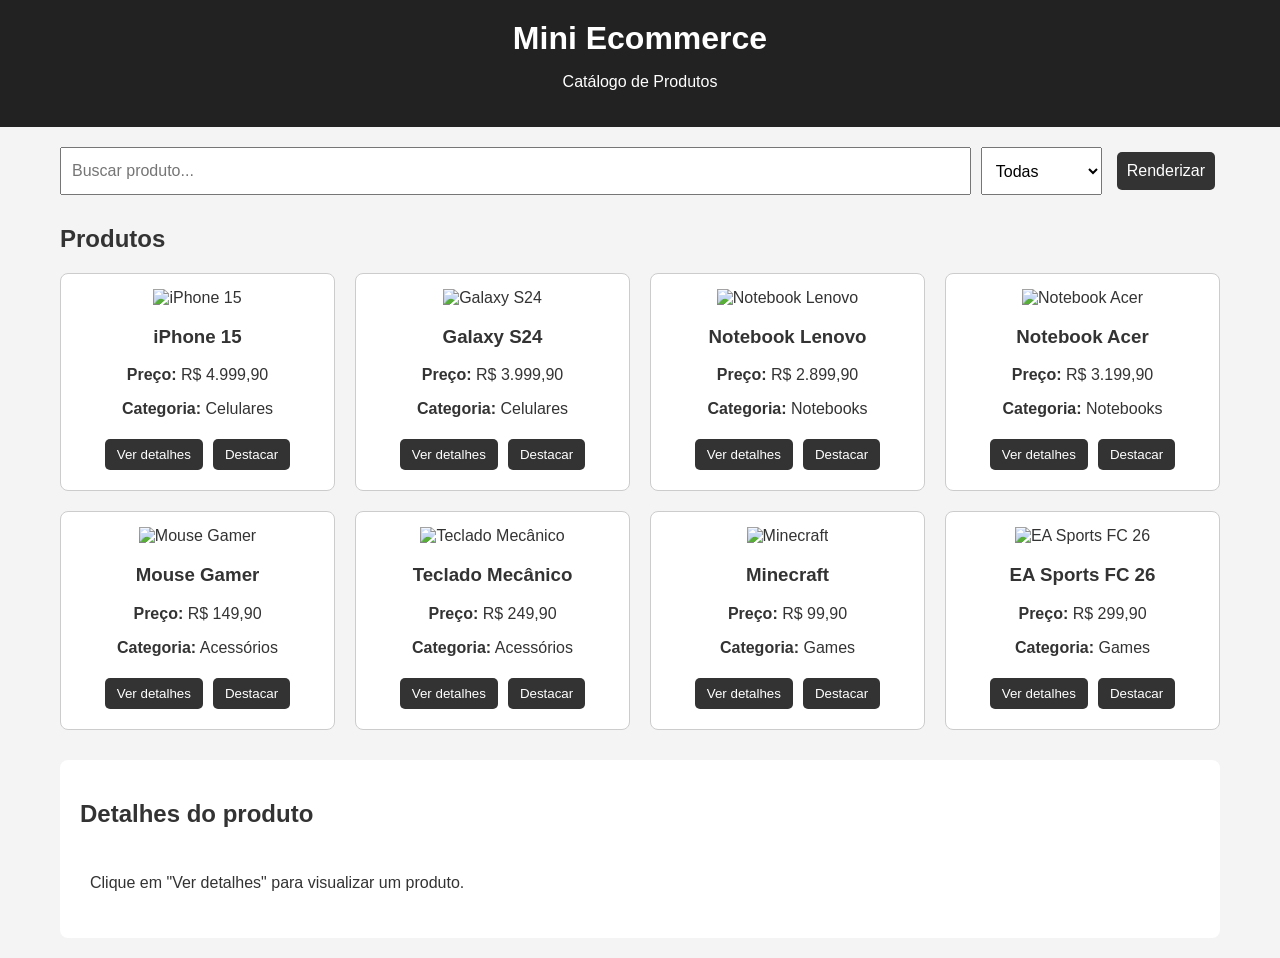
==== index.html @ 32c66828 "feat: Home-page e pagina de detalhes dinamicas" ====
<!DOCTYPE html>
<html lang="pt-BR">

<head>
    <meta charset="UTF-8">
    <meta name="viewport" content="width=device-width, initial-scale=1.0">

    <title>Mini Ecommerce</title>

    <link rel="stylesheet" href="styles.css">
</head>

<body>

    <header>
        <h1>Mini Ecommerce</h1>
        <p>Catálogo de Produtos</p>
    </header>

    <main>

        <!-- Área de busca e filtros -->
        <section class="controles">

            <input
                type="text"
                id="search"
                placeholder="Buscar produto..."
            >

            <select id="category">
                <option value="Todas">Todas</option>
            </select>

            <button id="btnRender">
                Renderizar
            </button>

        </section>

        <!-- Local onde os produtos serão mostrados -->
        <section>
            <h2>Produtos</h2>

            <div id="product-list"></div>
        </section>

        <!-- Local onde aparecerão os detalhes do produto -->
        <section class="detalhes">
            <h2>Detalhes do produto</h2>

            <div id="product-details">
                <p>Clique em "Ver detalhes" para visualizar um produto.</p>
            </div>
        </section>

    </main>

    <script src="script.js"></script>

</body>

</html>
---- styles.css ----
* {
    box-sizing: border-box;
}

body {
    margin: 0;
    font-family: Arial, sans-serif;
    background-color: #f4f4f4;
    color: #333;
}

header {
    background-color: #222;
    color: white;
    text-align: center;
    padding: 20px;
}

header h1 {
    margin: 0;
}

main {
    max-width: 1200px;
    margin: auto;
    padding: 20px;
}

.controles {
    display: flex;
    gap: 10px;
    margin-bottom: 30px;
}

.controles input,
.controles select,
.controles button {
    padding: 10px;
    font-size: 16px;
}

.controles input {
    flex: 1;
}

button {
    padding: 8px 12px;
    margin: 5px;
    border: none;
    border-radius: 5px;
    cursor: pointer;
    background-color: #333;
    color: white;
}

button:hover {
    opacity: 0.8;
}

#product-list {
    display: grid;
    grid-template-columns: repeat(auto-fit, minmax(220px, 1fr));
    gap: 20px;
}

.card {
    background-color: white;
    border: 1px solid #ccc;
    border-radius: 8px;
    text-align: center;
}

.card img {
    width: 100%;
    max-width: 200px;
    height: 150px;
    object-fit: cover;
}

.highlight {
    border: 4px solid #f5b400;
    box-shadow: 0 0 15px #999;
}

.detalhes {
    margin-top: 30px;
    background-color: white;
    padding: 20px;
    border-radius: 8px;
}

#product-details {
    padding: 10px;
}

@media (max-width: 600px) {
    .controles {
        flex-direction: column;
    }
}
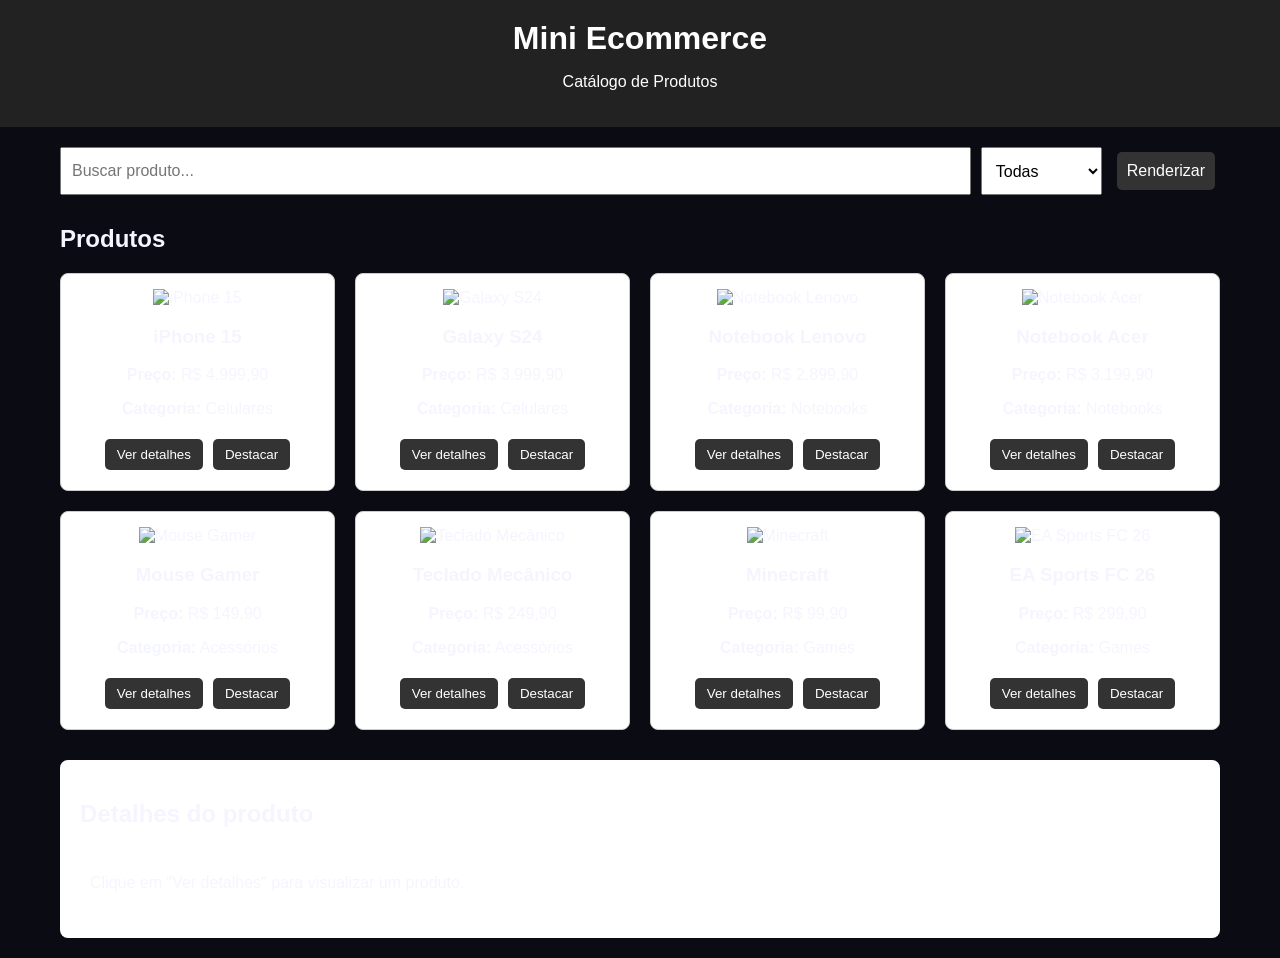
==== commit 4a5f3a6c: "Últimas alterações de hoje 05/11/2026" ====
--- a/index.html
+++ b/index.html
@@ -7,7 +7,7 @@
 
     <title>Mini Ecommerce</title>
 
-    <link rel="stylesheet" href="styles.css">
+    <link rel="stylesheet" href="assets/css/styles.css">
 </head>
 
 <body>
@@ -56,7 +56,7 @@
 
     </main>
 
-    <script src="script.js"></script>
+    <script src="assets/js/script.js"></script>
 
 </body>
 
--- a/assets/css/styles.css
+++ b/assets/css/styles.css
@@ -0,0 +1,135 @@
+/* =========================================
+   MINI ECOMMERCE - GAMER MODERNO
+   Identidade visual do projeto
+   ========================================= */
+
+:root {
+    /* Cores principais */
+    --cor-fundo: #0B0B14;
+    --cor-card: #171725;
+    --cor-roxo: #8B5CF6;
+    --cor-azul: #00D4FF;
+
+    /* Cores dos textos */
+    --cor-texto: #F5F5FF;
+    --cor-texto-secundario: #A1A1B5;
+
+    /* Bordas */
+    --cor-borda: #303047;
+}
+
+
+
+
+
+
+* {
+    box-sizing: border-box;
+}
+
+body {
+    margin: 0;
+    font-family: Arial, sans-serif;
+    background-color: #f4f4f4;
+    color: #333;
+}
+
+header {
+    background-color: #222;
+    color: white;
+    text-align: center;
+    padding: 20px;
+}
+
+header h1 {
+    margin: 0;
+}
+
+main {
+    max-width: 1200px;
+    margin: auto;
+    padding: 20px;
+}
+
+.controles {
+    display: flex;
+    gap: 10px;
+    margin-bottom: 30px;
+}
+
+.controles input,
+.controles select,
+.controles button {
+    padding: 10px;
+    font-size: 16px;
+}
+
+.controles input {
+    flex: 1;
+}
+
+button {
+    padding: 8px 12px;
+    margin: 5px;
+    border: none;
+    border-radius: 5px;
+    cursor: pointer;
+    background-color: #333;
+    color: white;
+}
+
+button:hover {
+    opacity: 0.8;
+}
+
+#product-list {
+    display: grid;
+    grid-template-columns: repeat(auto-fit, minmax(220px, 1fr));
+    gap: 20px;
+}
+
+.card {
+    background-color: white;
+    border: 1px solid #ccc;
+    border-radius: 8px;
+    text-align: center;
+}
+
+.card img {
+    width: 100%;
+    max-width: 200px;
+    height: 150px;
+    object-fit: cover;
+}
+
+.highlight {
+    border: 4px solid #f5b400;
+    box-shadow: 0 0 15px #999;
+}
+
+.detalhes {
+    margin-top: 30px;
+    background-color: white;
+    padding: 20px;
+    border-radius: 8px;
+}
+
+#product-details {
+    padding: 10px;
+}
+
+@media (max-width: 600px) {
+    .controles {
+        flex-direction: column;
+    }
+}
+
+/* =========================================
+   ESTILO GERAL - GAMER MODERNO
+   ========================================= */
+
+body {
+    background-color: var(--cor-fundo);
+    color: var(--cor-texto);
+    font-family: Arial, sans-serif;
+}
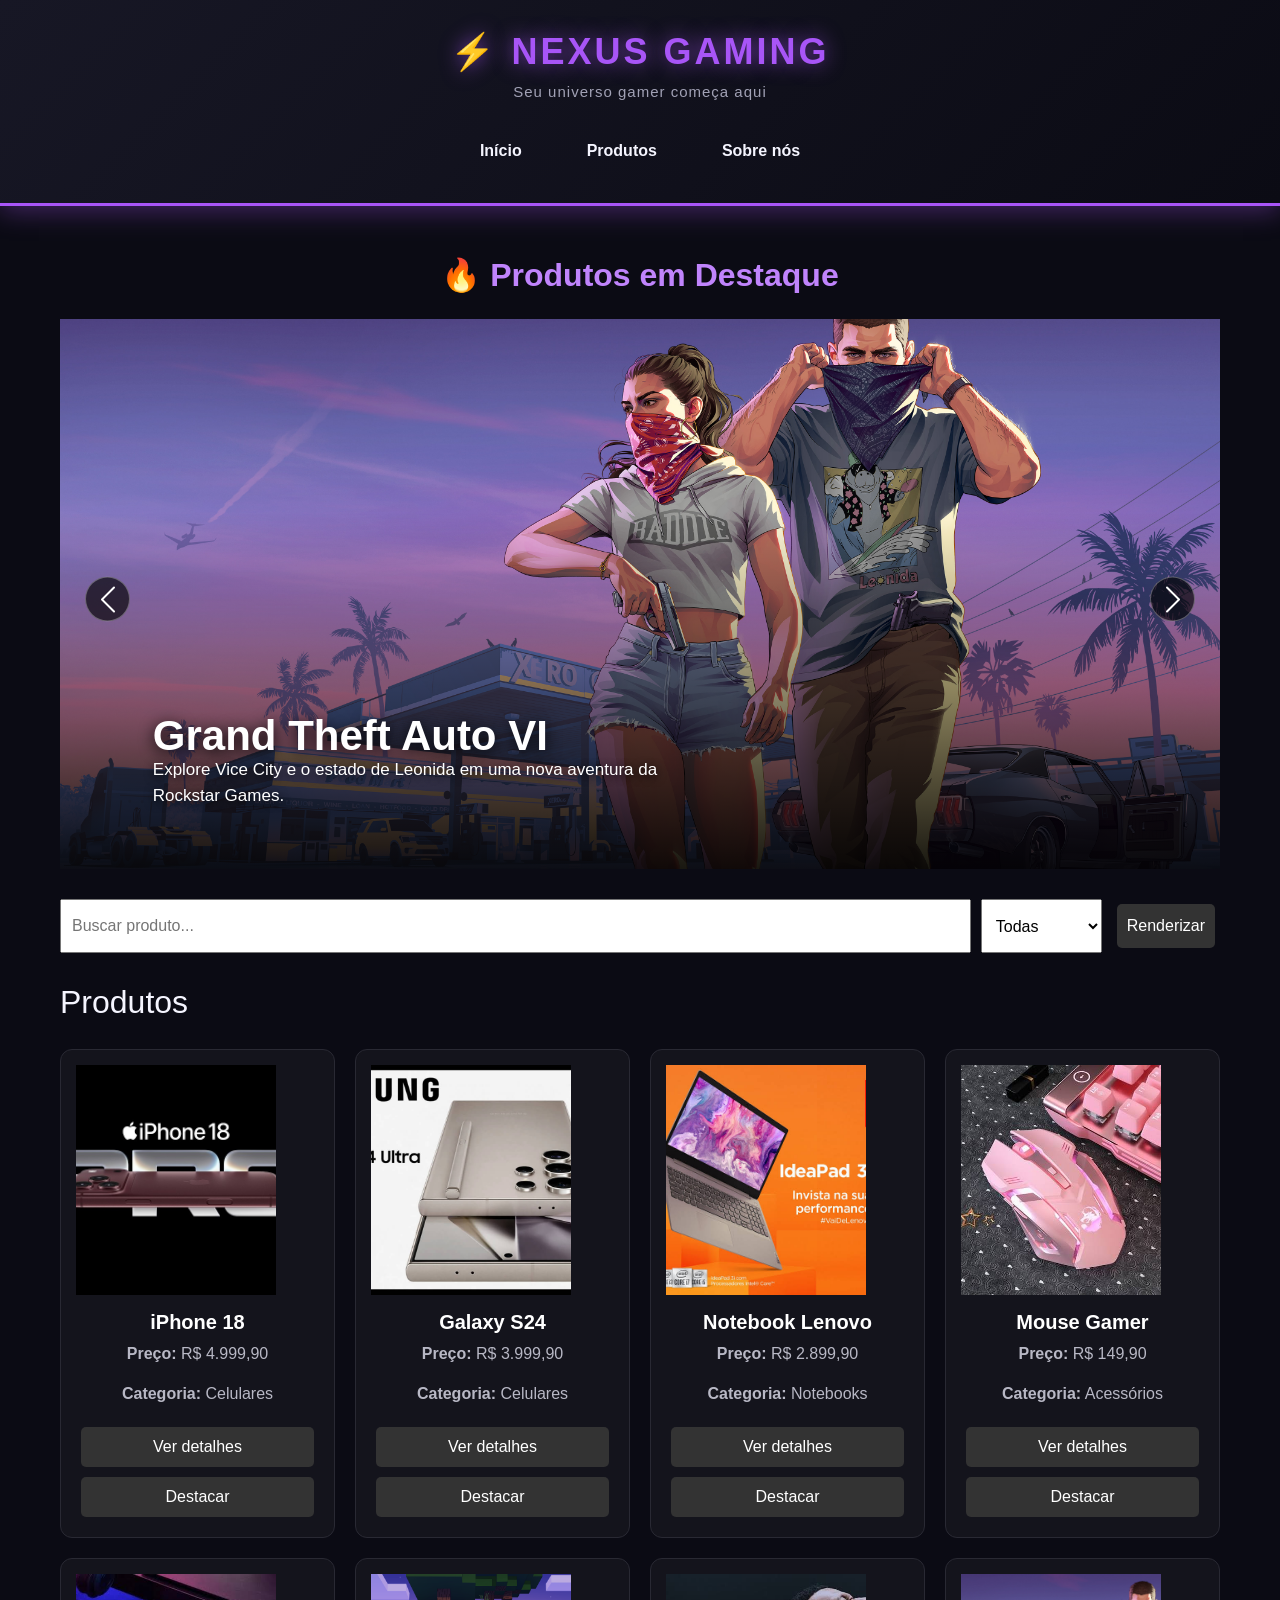
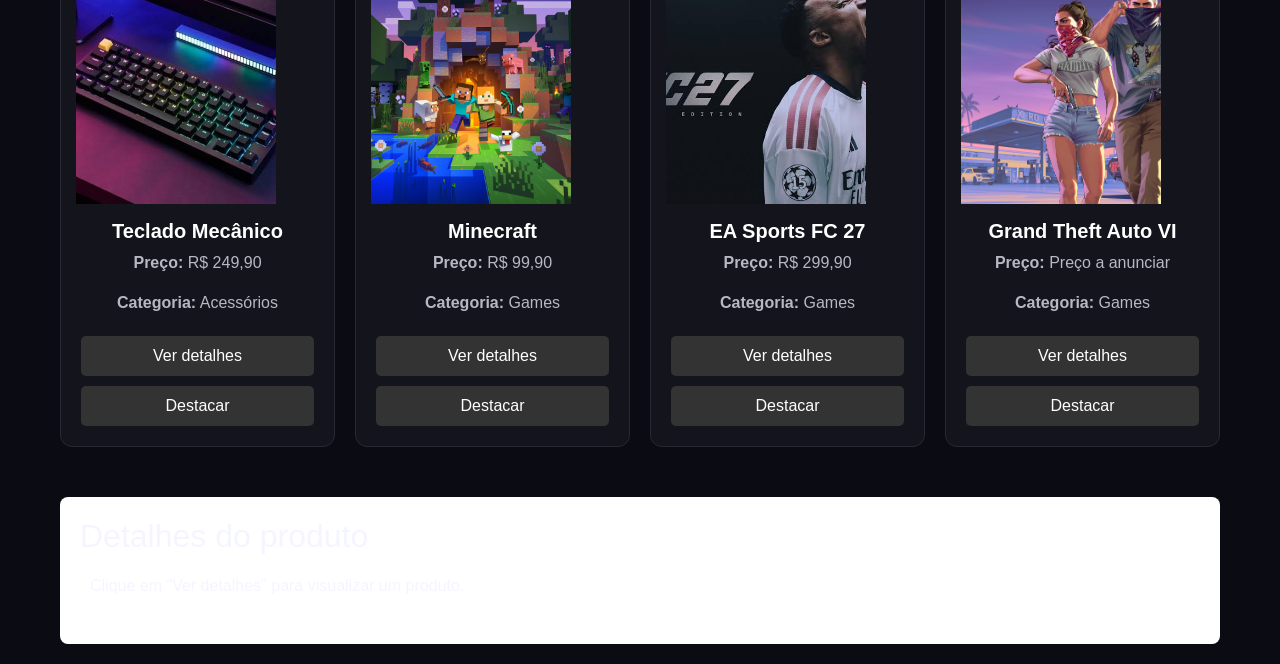
==== commit 76c78f2a: "progresso do dia 06/11/2026" ====
--- a/index.html
+++ b/index.html
@@ -7,26 +7,79 @@
 
     <title>Mini Ecommerce</title>
 
-    <link rel="stylesheet" href="assets/css/styles.css">
+    
+<!-- Bootstrap 5.3.3 -->
+<link href="https://cdn.jsdelivr.net/npm/bootstrap@5.3.3/dist/css/bootstrap.min.css" rel="stylesheet">
+
+<!-- CSS personalizado da NEXUS GAMING -->
+<link rel="stylesheet" href="assets/css/styles.css">
+
 </head>
+
+
+
 
 <body>
 
-    <header>
-        <h1>Mini Ecommerce</h1>
-        <p>Catálogo de Produtos</p>
+
+
+    <header class="cabecalho-gamer">
+        <div class="logo-gamer">
+            <h1>⚡ NEXUS GAMING</h1>
+            <p>Seu universo gamer começa aqui</p>
+        </div>
+
+        <nav class="menu-gamer">
+            <a href="index.html">Início</a>
+            <a href="#produtos">Produtos</a>
+            <a href="#sobre">Sobre nós</a>
+        </nav>
     </header>
 
+
     <main>
+        
+<!-- SEÇÃO DE PRODUTOS EM DESTAQUE -->
+<section id="destaques" class="secao-destaques">
+
+    <h2>🔥 Produtos em Destaque</h2>
+
+    <div id="carouselDestaques"
+         class="carousel slide">
+
+        <div class="carousel-inner" id="lista-destaques">
+            <!-- Os produtos serão inseridos pelo JavaScript -->
+        </div>
+
+        <button class="carousel-control-prev"
+                type="button"
+                data-bs-target="#carouselDestaques"
+                data-bs-slide="prev">
+
+            <span class="carousel-control-prev-icon"
+                  aria-hidden="true"></span>
+            <span class="visually-hidden">Anterior</span>
+        </button>
+
+        <button class="carousel-control-next"
+                type="button"
+                data-bs-target="#carouselDestaques"
+                data-bs-slide="next">
+
+            <span class="carousel-control-next-icon"
+                  aria-hidden="true"></span>
+            <span class="visually-hidden">Próximo</span>
+        </button>
+
+    </div>
+
+</section>
+
 
         <!-- Área de busca e filtros -->
         <section class="controles">
 
-            <input
-                type="text"
-                id="search"
-                placeholder="Buscar produto..."
-            >
+            <input type="text" id="search" placeholder="Buscar produto...">
 
             <select id="category">
                 <option value="Todas">Todas</option>
@@ -56,8 +109,12 @@
 
     </main>
 
-    <script src="assets/js/script.js"></script>
+    
+<!-- JavaScript do Bootstrap -->
+<script src="https://cdn.jsdelivr.net/npm/bootstrap@5.3.3/dist/js/bootstrap.bundle.min.js"></script>
 
+<!-- JavaScript do nosso Ecommerce -->
+<script src="assets/js/script.js"></script>
 </body>
 
 </html>
--- a/assets/css/styles.css
+++ b/assets/css/styles.css
@@ -103,8 +103,8 @@
 }
 
 .highlight {
-    border: 4px solid #f5b400;
-    box-shadow: 0 0 15px #999;
+    border: 4px solid #6a00f5;
+    box-shadow: 0 0 15px var(--cor-roxo);
 }
 
 .detalhes {
@@ -133,3 +133,335 @@
     color: var(--cor-texto);
     font-family: Arial, sans-serif;
 }
+
+
+
+
+/* Efeito gamer - Neon roxo intenso */
+.card:hover {
+    transform: translateY(-8px);
+    border: 3px solid #A855F7;
+
+    box-shadow:
+        0 0 10px #A855F7,
+        0 0 25px rgba(168, 85, 247, 0.9),
+        0 0 45px rgba(168, 85, 247, 0.6),
+        0 0 70px rgba(168, 85, 247, 0.3);
+
+    transition: all 0.3s ease;
+}
+
+/* CABEÇALHO GAMER */
+.cabecalho-gamer {
+    background: linear-gradient(135deg, #171725, #0B0B14);
+    padding: 30px 20px;
+    text-align: center;
+    border-bottom: 3px solid #A855F7;
+    box-shadow: 0 5px 25px rgba(168, 85, 247, 0.35);
+}
+
+.logo-gamer h1 {
+    color: #A855F7;
+    font-size: 36px;
+    font-weight: bold;
+    letter-spacing: 3px;
+    text-shadow: 0 0 20px rgba(168, 85, 247, 0.7);
+    margin-bottom: 8px;
+}
+
+.logo-gamer p {
+    color: #A1A1B5;
+    font-size: 15px;
+    letter-spacing: 1px;
+    margin-bottom: 0;
+}
+
+@media (max-width: 600px) {
+    .logo-gamer h1 {
+        font-size: 26px;
+        letter-spacing: 1px;
+    }
+}
+
+/* MENU DE NAVEGAÇÃO GAMER */
+.menu-gamer {
+    display: flex;
+    justify-content: center;
+    align-items: center;
+    flex-wrap: wrap;
+    gap: 35px;
+    margin-top: 25px;
+}
+
+.menu-gamer a {
+    color: #F5F5FF;
+    text-decoration: none;
+    font-size: 16px;
+    font-weight: bold;
+    padding: 10px 15px;
+    border-radius: 8px;
+    transition: all 0.3s ease;
+}
+
+.menu-gamer a:hover {
+    color: #A855F7;
+    background-color: rgba(168, 85, 247, 0.12);
+    text-shadow: 0 0 12px #A855F7;
+}
+
+/* MENU RESPONSIVO PARA CELULAR */
+@media (max-width: 600px) {
+    .menu-gamer {
+        gap: 8px;
+        margin-top: 18px;
+    }
+
+    .menu-gamer a {
+        font-size: 14px;
+        padding: 8px 10px;
+    }
+}
+
+/* ORGANIZAÇÃO DOS PRODUTOS */
+#product-list {
+    display: grid;
+    grid-template-columns: repeat(4, minmax(0, 1fr));
+    gap: 20px;
+    padding: 20px 0;
+}
+
+/* TABLETS */
+@media (max-width: 992px) {
+    #product-list {
+        grid-template-columns: repeat(2, minmax(0, 1fr));
+    }
+}
+
+/* CELULARES */
+@media (max-width: 576px) {
+    #product-list {
+        grid-template-columns: 1fr;
+    }
+}
+
+/* IMAGENS DOS CARDS */
+#product-list .card img {
+    width: 100%;
+    height: 180px;
+    object-fit: contain;
+    background-color: #10101C;
+    border-radius: 10px;
+    padding: 12px;
+    margin-bottom: 15px;
+}
+
+/* CARROSSEL GAMER */
+.secao-destaques {
+    margin: 30px auto;
+    padding: 25px;
+    background: linear-gradient(135deg, #171725, #211334);
+    border: 1px solid #8B5CF6;
+    border-radius: 18px;
+}
+
+.secao-destaques h2 {
+    color: #C084FC;
+    text-align: center;
+    margin-bottom: 25px;
+    font-weight: bold;
+}
+
+#carouselDestaques .carousel-item {
+    min-height: 360px;
+}
+
+#carouselDestaques .carousel-item img {
+    width: 100%;
+    max-width: 550px;
+    height: 230px;
+    object-fit: contain;
+    border-radius: 12px;
+}
+
+#carouselDestaques h3 {
+    color: #F5F5FF;
+    margin-top: 15px;
+}
+
+#carouselDestaques p {
+    color: #C4B5FD;
+}
+
+@media (max-width: 576px) {
+    .secao-destaques {
+        padding: 15px;
+    }
+
+    #carouselDestaques .carousel-item img {
+        height: 180px;
+    }
+}
+
+/* VISUAL CINEMATOGRÁFICO DO CARROSSEL */
+.secao-destaques {
+    width: 100%;
+    max-width: 1400px;
+    margin: 30px auto;
+    padding: 0;
+    background: #0B0B14;
+    border: none;
+    border-radius: 0;
+    box-shadow: none;
+}
+
+#carouselDestaques .carousel-item img {
+    width: 100%;
+    max-width: 100%;
+    height: 550px;
+    object-fit: cover;
+    border-radius: 0;
+}
+
+@media (max-width: 576px) {
+    #carouselDestaques .carousel-item img {
+        height: 260px;
+    }
+}
+
+/* TEXTO SOBRE A IMAGEM DO CARROSSEL */
+#carouselDestaques .carousel-item {
+    position: relative;
+}
+
+#carouselDestaques .carousel-item .text-center {
+    padding: 0 !important;
+}
+
+#carouselDestaques .carousel-item h3 {
+    position: absolute;
+    bottom: 100px;
+    left: 8%;
+    color: white;
+    font-size: 42px;
+    font-weight: bold;
+    text-align: left;
+    text-shadow: 0 3px 15px black;
+}
+
+#carouselDestaques .carousel-item p {
+    position: absolute;
+    bottom: 45px;
+    left: 8%;
+    max-width: 550px;
+    color: white;
+    font-size: 17px;
+    text-align: left;
+    text-shadow: 0 2px 10px black;
+}
+
+@media (max-width: 576px) {
+    #carouselDestaques .carousel-item h3 {
+        font-size: 24px;
+        bottom: 85px;
+    }
+
+    #carouselDestaques .carousel-item p {
+        font-size: 13px;
+        bottom: 20px;
+        max-width: 75%;
+    }
+}
+
+
+/* DEGRADÊ CINEMATOGRÁFICO DO BANNER */
+#carouselDestaques .carousel-item::after {
+    content: "";
+    position: absolute;
+    bottom: 0;
+    left: 0;
+
+    width: 100%;
+    height: 65%;
+
+    background: linear-gradient(
+        to top,
+        rgba(0, 0, 0, 0.9),
+        rgba(0, 0, 0, 0)
+    );
+
+    pointer-events: none;
+}
+
+/* MANTÉM O TEXTO NA FRENTE DO DEGRADÊ */
+#carouselDestaques .carousel-item h3,
+#carouselDestaques .carousel-item p {
+    z-index: 2;
+}
+
+/* SETAS DO CARROSSEL CINEMATOGRÁFICO */
+#carouselDestaques .carousel-control-prev,
+#carouselDestaques .carousel-control-next {
+    width: 45px;
+    height: 45px;
+
+    top: 50%;
+    transform: translateY(-50%);
+
+    background: rgba(0, 0, 0, 0.65);
+    border: 1px solid rgba(255, 255, 255, 0.3);
+    border-radius: 50%;
+
+    opacity: 1;
+    transition: all 0.3s ease;
+}
+
+#carouselDestaques .carousel-control-prev {
+    left: 20px;
+}
+
+#carouselDestaques .carousel-control-next {
+    right: 20px;
+}
+
+#carouselDestaques .carousel-control-prev:hover,
+#carouselDestaques .carousel-control-next:hover {
+    background: rgba(139, 92, 246, 0.8);
+    border-color: #A855F7;
+    box-shadow: 0 0 18px rgba(168, 85, 247, 0.6);
+}
+
+/* CARDS COM VISUAL CINEMATOGRÁFICO */
+#product-list .card {
+    background: #14141C;
+    border: 1px solid #292933;
+    border-radius: 12px;
+    overflow: hidden;
+    padding: 0;
+}
+
+#product-list .card img {
+    width: 100%;
+    height: 230px;
+    object-fit: cover;
+
+    background: #14141C;
+    border-radius: 0;
+    padding: 0;
+    margin-bottom: 15px;
+}
+
+#product-list .card h3 {
+    color: #FFFFFF;
+    font-size: 20px;
+    font-weight: bold;
+    padding: 0 15px;
+}
+
+#product-list .card p {
+    color: #B8B8C5;
+    padding: 0 15px;
+}
+
+
+
+
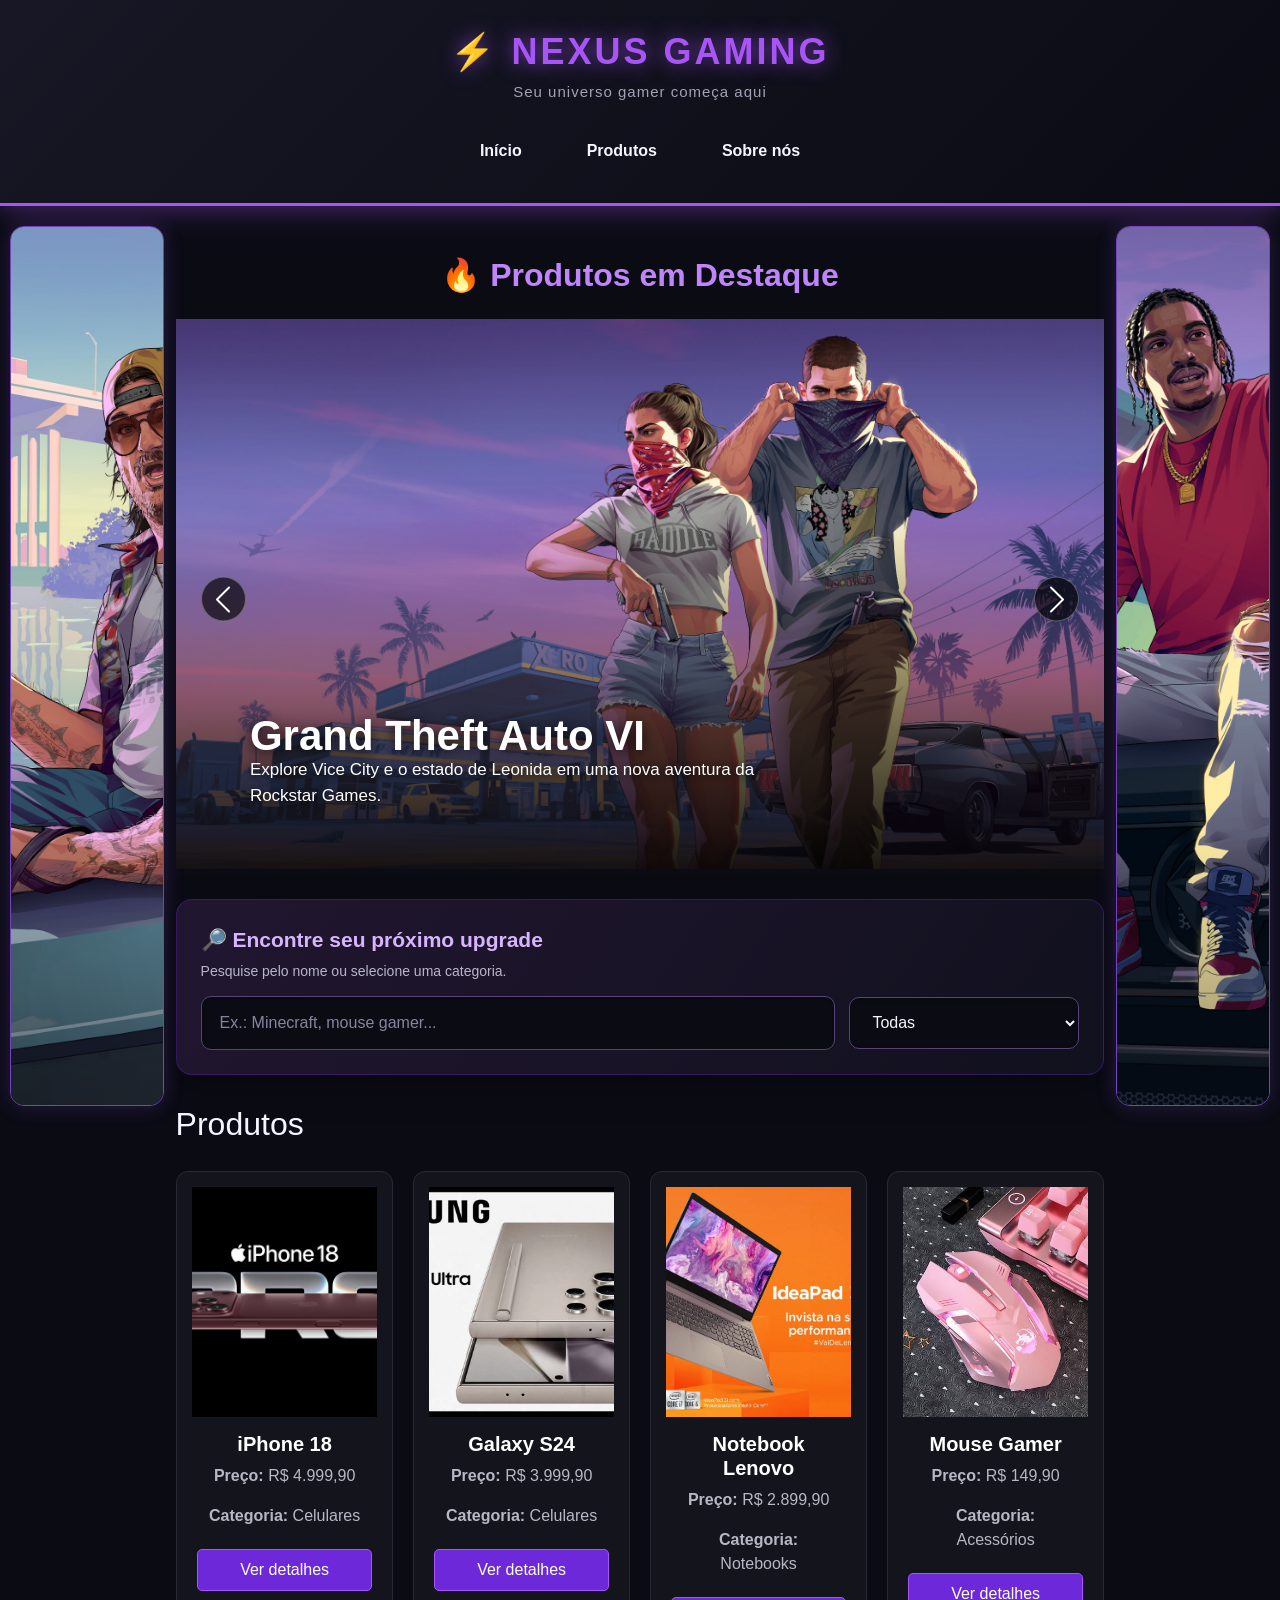
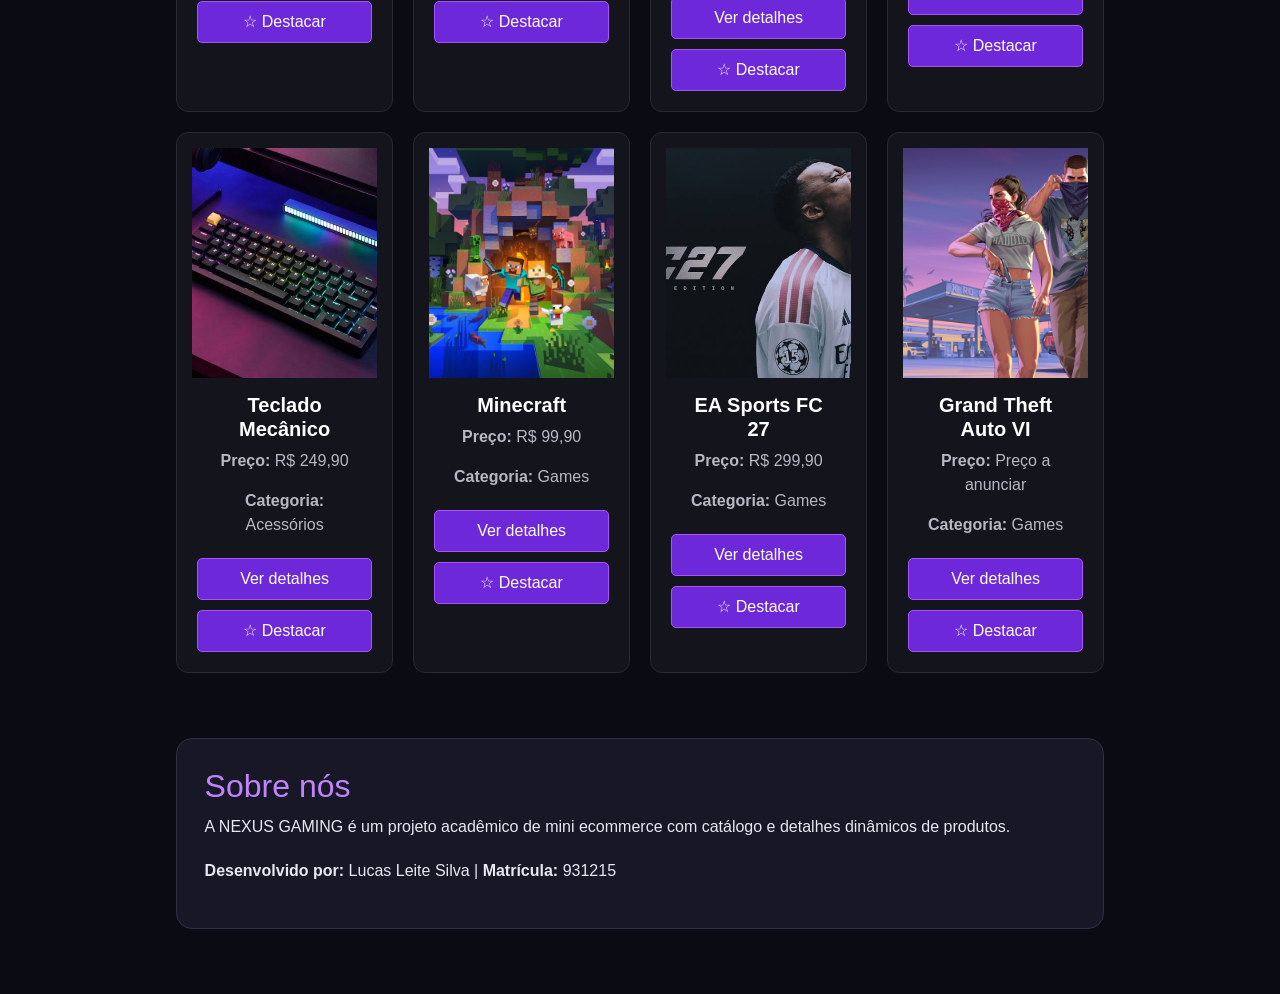
==== commit e3bd6c05: "Finalizacao do projeto NEXUS GAMING" ====
--- a/index.html
+++ b/index.html
@@ -5,7 +5,7 @@
     <meta charset="UTF-8">
     <meta name="viewport" content="width=device-width, initial-scale=1.0">
 
-    <title>Mini Ecommerce</title>
+    <title>NEXUS GAMING | Seu universo gamer</title>
 
     
 <!-- Bootstrap 5.3.3 -->
@@ -23,19 +23,27 @@
 
 
 
-    <header class="cabecalho-gamer">
+    <header class="cabecalho-gamer" id="inicio">
         <div class="logo-gamer">
             <h1>⚡ NEXUS GAMING</h1>
             <p>Seu universo gamer começa aqui</p>
         </div>
 
         <nav class="menu-gamer">
-            <a href="index.html">Início</a>
+            <a href="#inicio">Início</a>
             <a href="#produtos">Produtos</a>
             <a href="#sobre">Sobre nós</a>
         </nav>
     </header>
 
+
+    <div class="pagina-com-banners">
+        <aside class="banner-lateral banner-esquerdo" aria-label="Banner lateral GTA VI — Cal Hampton">
+            <div class="banner-conteudo">
+                <img src="assets/img/Cal_Hampton_gta6.jpg" alt="Arte de Cal Hampton em GTA VI" loading="lazy">
+                
+            </div>
+        </aside>
 
     <main>
         
@@ -77,37 +85,38 @@
 
 
         <!-- Área de busca e filtros -->
-        <section class="controles">
+        <section class="controles" aria-label="Pesquisar e filtrar produtos">
+            <div class="titulo-busca"><strong>🔎 Encontre seu próximo upgrade</strong><span>Pesquise pelo nome ou selecione uma categoria.</span></div>
 
-            <input type="text" id="search" placeholder="Buscar produto...">
+            <input type="search" id="search" placeholder="Ex.: Minecraft, mouse gamer..." aria-label="Buscar produtos">
 
-            <select id="category">
+            <select id="category" aria-label="Filtrar por categoria">
                 <option value="Todas">Todas</option>
             </select>
-
-            <button id="btnRender">
-                Renderizar
-            </button>
 
         </section>
 
         <!-- Local onde os produtos serão mostrados -->
-        <section>
+        <section id="produtos">
             <h2>Produtos</h2>
 
             <div id="product-list"></div>
         </section>
 
-        <!-- Local onde aparecerão os detalhes do produto -->
-        <section class="detalhes">
-            <h2>Detalhes do produto</h2>
+        <section id="sobre" class="sobre-nexus" style="margin:45px 0;padding:28px;background:#171725;border:1px solid #303047;border-radius:16px;">
+            <h2>Sobre nós</h2>
+            <p>A NEXUS GAMING é um projeto acadêmico de mini ecommerce com catálogo e detalhes dinâmicos de produtos.</p>
+            <p><strong>Desenvolvido por:</strong> Lucas Leite Silva | <strong>Matrícula:</strong> 931215</p>
+        </section>
+    </main>
 
-            <div id="product-details">
-                <p>Clique em "Ver detalhes" para visualizar um produto.</p>
+        <aside class="banner-lateral banner-direito" aria-label="Banner lateral GTA VI — DreQuan Priest">
+            <div class="banner-conteudo">
+                <img src="assets/img/DreQuan_Priest_gta6.jpg" alt="Arte de DreQuan Priest em GTA VI" loading="lazy">
+                
             </div>
-        </section>
-
-    </main>
+        </aside>
+    </div>
 
     
 <!-- JavaScript do Bootstrap -->
--- a/assets/css/styles.css
+++ b/assets/css/styles.css
@@ -462,6 +462,323 @@
     padding: 0 15px;
 }
 
-
-
-
+/* ===== PÁGINA DE DETALHES NEXUS GAMING ===== */
+#detalhes-produto {
+    max-width: 950px;
+    margin: 35px auto;
+    padding: 35px;
+    background: linear-gradient(145deg, #1c1c2d, #101019);
+    border: 1px solid #39304c;
+    border-radius: 20px;
+    box-shadow: 0 15px 45px rgba(0, 0, 0, 0.5);
+    text-align: center;
+}
+
+#detalhes-produto > img {
+    display: block;
+    width: 100%;
+    max-width: 380px;
+    height: 260px;
+    object-fit: contain;
+    margin: 0 auto 25px;
+    border-radius: 14px;
+}
+
+#detalhes-produto h3 {
+    color: #fff;
+    font-size: 32px;
+    font-weight: bold;
+    margin-bottom: 25px;
+    text-shadow: 0 0 15px rgba(168, 85, 247, 0.4);
+}
+
+#detalhes-produto p {
+    max-width: 650px;
+    margin: 10px auto;
+    padding: 12px 18px;
+    background: #232333;
+    border: 1px solid #333348;
+    border-radius: 10px;
+    color: #e8e8f2;
+    font-size: 16px;
+    line-height: 1.6;
+    text-align: left;
+}
+
+#detalhes-produto p strong { color: #c084fc; }
+
+#detalhes-produto .foto-galeria {
+    display: inline-block;
+    vertical-align: top;
+    width: 260px;
+    max-width: 100%;
+    margin: 20px 10px;
+    padding: 15px;
+    background: #202030;
+    border: 1px solid #423356;
+    border-radius: 14px;
+}
+
+#detalhes-produto .foto-galeria img {
+    display: block;
+    width: 100%;
+    max-width: 220px;
+    height: 150px;
+    object-fit: contain;
+    margin: 0 auto 12px;
+    border-radius: 10px;
+}
+
+#detalhes-produto .foto-galeria h4 {
+    color: #c084fc;
+    font-size: 16px;
+    text-align: center;
+    margin: 0;
+}
+
+@media (max-width: 576px) {
+    #detalhes-produto { margin: 20px auto; padding: 18px; }
+    #detalhes-produto > img { height: 210px; }
+    #detalhes-produto h3 { font-size: 24px; }
+    #detalhes-produto p { font-size: 14px; }
+    #detalhes-produto .foto-galeria { margin: 12px auto; }
+}
+
+/* BOTÃO VOLTAR PARA OS PRODUTOS */
+main > a[href="index.html"] {
+    display: inline-flex;
+    align-items: center;
+    gap: 10px;
+    padding: 13px 22px;
+    margin: 15px 0 25px;
+    background: #21172f;
+    color: #c084fc;
+    border: 1px solid #8b5cf6;
+    border-radius: 10px;
+    text-decoration: none;
+    font-size: 15px;
+    font-weight: bold;
+    transition: all 0.3s ease;
+}
+
+main > a[href="index.html"]:hover {
+    background: #8b5cf6;
+    color: white;
+    transform: translateX(-5px);
+    box-shadow: 0 0 22px rgba(168, 85, 247, 0.5);
+}
+
+/* ANIMAÇÃO SUAVE DOS CARDS
+   AO ENTRAR E SAIR COM O MOUSE */
+#product-list .card {
+    transition:
+        transform 0.35s ease,
+        box-shadow 0.35s ease,
+        border-color 0.35s ease,
+        background-color 0.35s ease;
+    will-change: transform;
+}
+
+#product-list .card:hover {
+    transform: translateY(-8px);
+    border-color: #a855f7;
+    box-shadow:
+        0 0 10px #a855f7,
+        0 0 25px rgba(168, 85, 247, 0.9),
+        0 0 45px rgba(168, 85, 247, 0.6),
+        0 0 70px rgba(168, 85, 247, 0.3);
+}
+
+/* CAIXA DE FILTROS */
+.controles {
+    display: flex;
+    align-items: center;
+    gap: 15px;
+    padding: 22px;
+    background: #171725;
+    border: 1px solid #303047;
+    border-radius: 16px;
+    margin: 30px 0;
+}
+
+/* CAMPO DE PESQUISA */
+.controles input {
+    flex: 1;
+    min-width: 0;
+    background: #0f0f1c;
+    color: white;
+    border: 1px solid #41415b;
+    border-radius: 10px;
+    padding: 14px 18px;
+    outline: none;
+    transition: all 0.3s ease;
+}
+
+.controles input::placeholder {
+    color: #85859e;
+}
+
+.controles input:focus {
+    border-color: #a855f7;
+    box-shadow: 0 0 15px rgba(168, 85, 247, 0.35);
+}
+
+/* COMBO BOX DE CATEGORIAS */
+.controles select {
+    background: #0f0f1c;
+    color: #f5f5ff;
+    border: 1px solid #41415b;
+    border-radius: 10px;
+    padding: 14px 18px;
+    cursor: pointer;
+    outline: none;
+    transition: all 0.3s ease;
+}
+
+.controles select:focus,
+.controles select:hover {
+    border-color: #a855f7;
+    box-shadow: 0 0 15px rgba(168, 85, 247, 0.3);
+}
+
+/* BOTÃO RENDERIZAR */
+.controles button {
+    background: #8b5cf6;
+    color: white;
+    border: 1px solid #a855f7;
+    border-radius: 10px;
+    padding: 14px 22px;
+    margin: 0;
+    font-weight: bold;
+    cursor: pointer;
+    transition: all 0.3s ease;
+}
+
+.controles button:hover {
+    background: #a855f7;
+    transform: translateY(-2px);
+    box-shadow: 0 0 20px rgba(168, 85, 247, 0.6);
+}
+
+/* FILTROS RESPONSIVOS */
+@media (max-width: 650px) {
+    .controles {
+        flex-direction: column;
+        align-items: stretch;
+        padding: 16px;
+    }
+
+    .controles input,
+    .controles select,
+    .controles button {
+        width: 100%;
+    }
+}
+
+/* ACESSIBILIDADE: REDUZ ANIMAÇÕES
+   QUANDO SOLICITADO PELO SISTEMA */
+@media (prefers-reduced-motion: reduce) {
+    #product-list .card,
+    main > a[href="index.html"],
+    .controles input,
+    .controles select,
+    .controles button {
+        transition: none;
+    }
+}
+/* Navegação por âncoras e acabamento da seção Sobre */
+html { scroll-behavior: smooth; }
+#produtos, #sobre { scroll-margin-top: 24px; }
+.sobre-nexus h2 { color: #c084fc; }
+.sobre-nexus p { color: #e8e8f2; line-height: 1.7; }
+
+/* Ajustes finais do catálogo */
+#product-list .card { color:#f5f5ff; }
+#product-list .card button { background:#6d28d9; border:1px solid #a855f7; transition:background .25s,box-shadow .25s,transform .25s; }
+#product-list .card button:hover { background:#9333ea;box-shadow:0 0 15px rgba(168,85,247,.45);transform:translateY(-2px); }
+#produtos, #sobre { scroll-margin-top:20px; }
+#detalhes-produto .foto-galeria { transition:transform .25s,box-shadow .25s; }
+#detalhes-produto .foto-galeria:hover { transform:translateY(-4px);box-shadow:0 0 22px rgba(168,85,247,.25); }
+
+/* ===== ACABAMENTO FINAL NEXUS GAMING ===== */
+.controles {display:grid;grid-template-columns:minmax(0,1fr) 230px;gap:14px;align-items:center;padding:24px;background:linear-gradient(125deg,#211630,#11111e);box-shadow:0 12px 35px #0005;border-color:#6d28d955}
+.titulo-busca {grid-column:1/-1;display:flex;flex-direction:column;gap:5px;color:#f5f5ff}
+.titulo-busca strong {font-size:21px;color:#d8b4fe}
+.titulo-busca span {font-size:14px;color:#b9b5cb}
+.controles input,.controles select {width:100%;min-height:52px;background:#0b0b14;border:1px solid #594276;box-shadow:inset 0 1px 3px #0004}
+.controles input:focus-visible,.controles select:focus-visible {outline:2px solid #a855f7;outline-offset:2px}
+#product-list .card.favorito {border:2px solid #f0c66e;box-shadow:0 0 20px #f0c66e55}
+#product-list .card .btn-favorito[aria-pressed="true"] {background:#a16207;border-color:#fbbf24;color:#fff}
+#product-list .card button {min-height:40px}
+#detalhes-produto {max-width:1100px}
+.produto-detalhe-layout {display:grid;grid-template-columns:minmax(0,1.1fr) minmax(0,1fr);gap:28px;align-items:start}
+.galeria-lateral {display:grid;grid-template-columns:82px minmax(0,1fr);gap:14px;min-width:0}
+.galeria-miniaturas {display:flex;flex-direction:column;gap:12px}
+.galeria-miniaturas .miniatura {width:78px;height:85px;padding:5px;margin:0;border:2px solid #3f3459;background:#171725;border-radius:12px;transition:border-color .2s,box-shadow .2s}
+.galeria-miniaturas .miniatura.selecionada,.galeria-miniaturas .miniatura:hover {border-color:#a855f7;box-shadow:0 0 14px #a855f766}
+.galeria-miniaturas img {width:100%;height:100%;object-fit:contain}
+.foto-principal {background:#10101d;border:1px solid #353048;border-radius:16px;overflow:hidden;padding:15px;min-width:0}
+#detalhes-produto .foto-principal img {display:block;width:100%;height:320px;object-fit:contain}
+#detalhes-produto .foto-principal p {text-align:center;background:transparent;border:0;padding:8px 0 0;margin:0;color:#c4b5fd;font-size:14px}
+#detalhes-produto .informacoes-produto h3 {text-align:left;margin:0 0 20px}
+#detalhes-produto .informacoes-produto p {max-width:none}
+#detalhes-produto .titulo-fotos {font-size:23px;text-align:left;margin:35px 0 10px}
+.grade-fotos {display:grid;grid-template-columns:repeat(3,minmax(0,1fr));gap:14px}
+#detalhes-produto .grade-fotos .foto-galeria {display:block;width:auto;max-width:none;margin:0;padding:12px}
+#detalhes-produto .grade-fotos .foto-galeria img {max-width:100%!important;width:100%!important;height:150px!important}
+@media(max-width:800px) {.produto-detalhe-layout {grid-template-columns:1fr}.grade-fotos {grid-template-columns:repeat(2,minmax(0,1fr))}}
+@media(max-width:650px) {.controles {grid-template-columns:1fr;padding:18px}.titulo-busca {grid-column:1}.galeria-lateral {grid-template-columns:64px minmax(0,1fr);gap:8px}.galeria-miniaturas .miniatura {width:60px;height:70px}#detalhes-produto .foto-principal img {height:230px}.grade-fotos {grid-template-columns:1fr}}
+
+
+/* BANNERS LATERAIS DA PÁGINA INICIAL */
+.pagina-com-banners {
+    display: grid;
+    grid-template-columns: 145px minmax(0, 1200px) 145px;
+    align-items: start;
+    justify-content: center;
+    gap: 16px;
+    width: min(100% - 28px, 1560px);
+    margin: 0 auto;
+}
+.pagina-com-banners > main { min-width: 0; width: 100%; padding: 20px 0; }
+.banner-lateral { position: sticky; top: 24px; margin-top: 50px; }
+.banner-conteudo {
+    position: relative;
+    height: min(580px, 78vh);
+    min-height: 390px;
+    overflow: hidden;
+    border: 1px solid #7544bd;
+    border-radius: 18px;
+    background: #151021;
+    box-shadow: 0 0 20px rgba(139,92,246,.22);
+}
+.banner-conteudo::after {
+    content: "";
+    position: absolute;
+    inset: 0;
+    background: linear-gradient(to bottom, #0b0b1400 25%, #0b0b14a6 65%, #0b0b14 100%);
+    pointer-events: none;
+}
+.banner-conteudo img { width: 100%; height: 100%; object-fit: cover; object-position: center; }
+.banner-legenda { position: absolute; z-index: 1; bottom: 20px; left: 10px; right: 10px; display: grid; gap: 8px; text-align: center; color: white; }
+.banner-legenda span { font-size: 10px; font-weight: bold; letter-spacing: 1px; color: #d8b4fe; }
+.banner-legenda strong { font-size: 17px; line-height: 1.15; text-shadow: 0 2px 12px #000; }
+.banner-legenda small { font-size: 11px; color: #e9d5ff; }
+@media (max-width: 1200px) {
+    .pagina-com-banners { display: block; width: 100%; }
+    .pagina-com-banners > main { max-width: 1200px; margin: 0 auto; padding: 20px; }
+    .banner-lateral { display: none; }
+}
+@media (prefers-reduced-motion: reduce) { .banner-lateral * { transition: none; } }
+
+/* Banners em retrato: preenchem quase toda a lateral visível */
+@media (min-width: 1201px) {
+  .pagina-com-banners { grid-template-columns: clamp(150px, 12vw, 210px) minmax(0, 1200px) clamp(150px, 12vw, 210px); width: min(calc(100% - 20px), 1700px); gap: 12px; }
+  .banner-lateral { top: 10px; margin-top: 20px; }
+  .banner-conteudo { height: calc(100vh - 20px); min-height: 570px; border-radius: 14px; }
+  .banner-conteudo img { object-fit: cover; object-position: center top; }
+  .banner-conteudo::after { background: linear-gradient(to top, rgba(11,11,20,.45), transparent 32%); }
+}
+/* Um único retrato de produto não precisa de faixa de miniaturas vazia */
+#detalhes-produto .galeria-lateral.galeria-unica { grid-template-columns: minmax(0,1fr); }
+#detalhes-produto .galeria-lateral.galeria-unica .galeria-miniaturas { display:none; }
